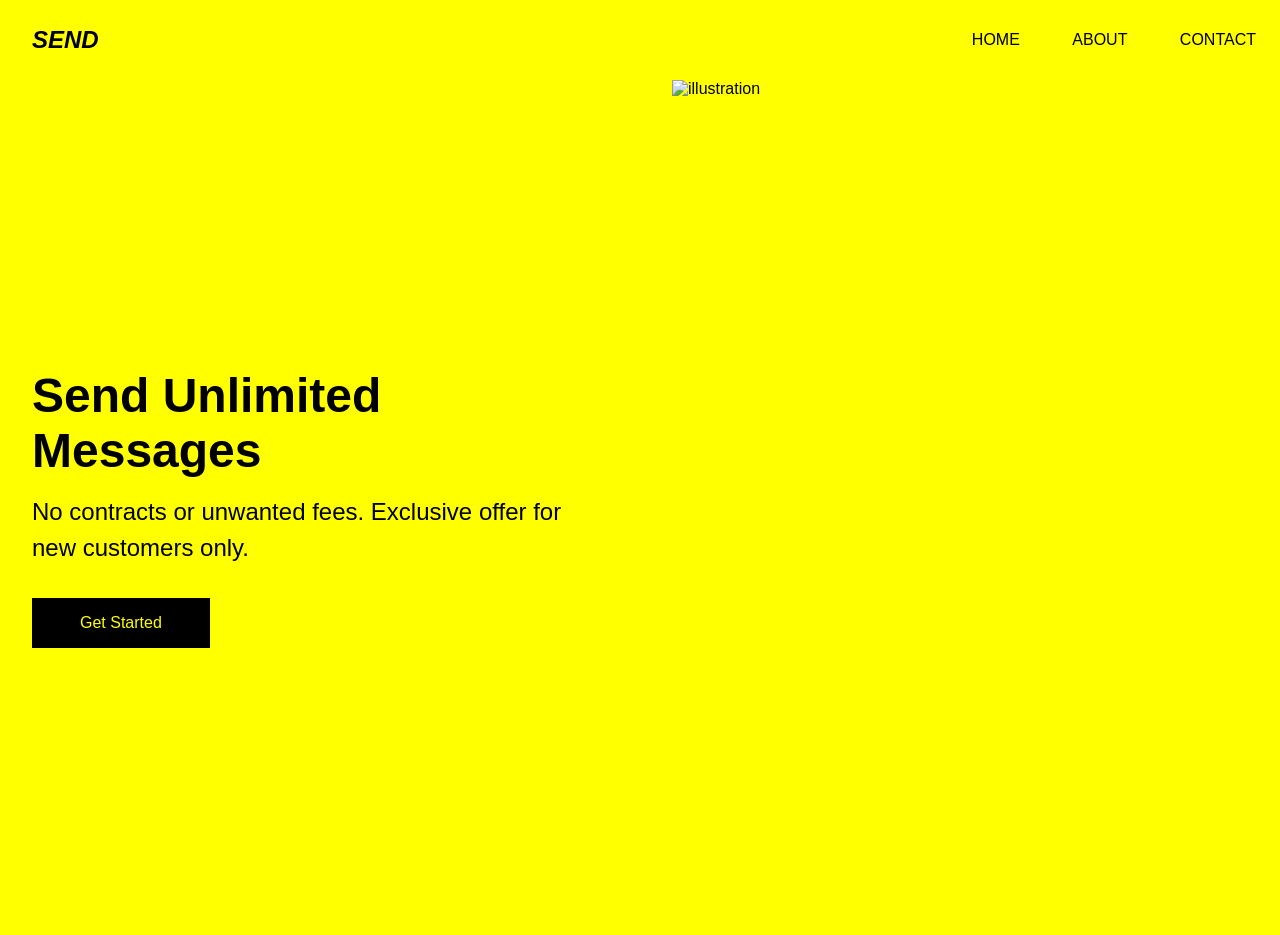
==== index.html @ 65789d6a "Add files via upload" ====
<!DOCTYPE html>
<html>
    <head>
        <meta charset="UTF-8">
        <meta name="viewport" content="width=device-width, initial-scale=1.0">
        <title>DOCUMENT</title>
        <link rel="stylesheet" href="style.css">
        </head>
        <body>
            <nav>
                <div class="logo">SEND</div>
                <div class="nav-items">
                    <a href="/">HOME</a>
                    <a href="/">ABOUT</a>
                    <a href="/">CONTACT</a>
                </div>
            </nav>
            <section class="hero">
                <div class="hero-container">
                    <div class="column-left">
                        <h1>Send Unlimited Messages</h1>
                        <p>No contracts or unwanted fees. Exclusive offer for new customers only.</p>
                        <button>Get Started</button>

                    </div>
                    <div class="column-right">
                        <img src="/3.jpg" alt="illustration" class="hero-image">
                    </div>
                </div>
            </section>
---- style.css ----
* {
    box-sizing: border-box;
    margin: 0;
    padding: 0;
    font-family: 'Trebuchet MS', 'Lucida Sans Unicode', 'Lucida Grande', 'Lucida Sans', Arial, sans-serif;
}

nav {
    height: 80px;
    background: yellow;
    display: flex;
    justify-content: space-between;
    align-items: center;
    padding: 0rem calc(100vw - 1300px) / 2;
}

.logo {
    color: black;
    font-size: 1.5rem;
    font-weight: bold;
    font-style: italic;
    padding: 0 2rem;
}

nav a {
    text-decoration: none;
    color: black;
    padding: 0 1.5rem;
}

nav a:hover {
    color: white;
}

.hero {
    background: yellow;
}

.hero-container {
    display: grid;
    grid-template-columns: 1fr 1fr;
    height: 95vh;
    padding: 3rem calc(100vw - 1300px) / 2;
}

.column-left {
    display: flex;
    flex-direction: column;
    justify-content: center;
    align-items: flex-start;
    color: black;
    padding: 0rem 2rem;
}

.column-left h1 {
    margin-bottom: 1rem;
    font-size: 3rem;
}

.column-left p {
    margin-bottom: 2rem;
    font-size: 1.5rem;
    line-height: 1.5;
}

button {
    padding: 1rem 3rem;
    font-size: 1rem;
    border: none;
    color: yellow;
    background: black;
    cursor: pointer;
}

button:hover {
    background: white;
    color: black;
}

.column-right {
    display: flex;
    justify-content: center;
    align-items: center;
    padding: 0rem 2rem;
}

.hero-image {
    width: 100%;
    height: 100%;
}

@media screen and (max-width: 768px) {
.hero-container {
    grid-template-columns: 1fr;
}    
}
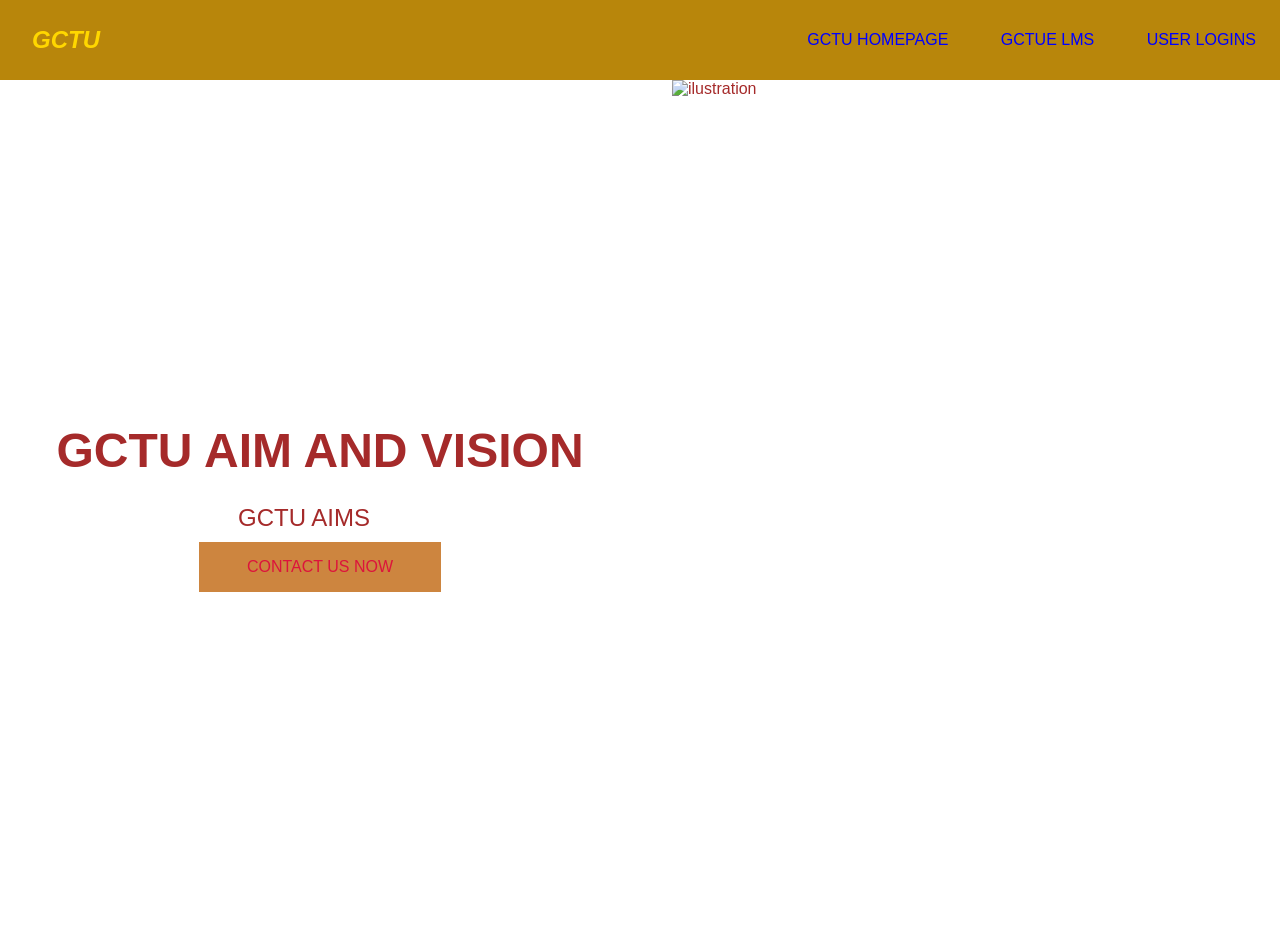
==== commit b0b824fa: "Add files via upload" ====
--- a/index.html
+++ b/index.html
@@ -1,30 +1,36 @@
 <!DOCTYPE html>
-<html>
-    <head>
-        <meta charset="UTF-8">
-        <meta name="viewport" content="width=device-width, initial-scale=1.0">
-        <title>DOCUMENT</title>
-        <link rel="stylesheet" href="style.css">
-        </head>
-        <body>
-            <nav>
-                <div class="logo">SEND</div>
-                <div class="nav-items">
-                    <a href="/">HOME</a>
-                    <a href="/">ABOUT</a>
-                    <a href="/">CONTACT</a>
-                </div>
-            </nav>
-            <section class="hero">
-                <div class="hero-container">
-                    <div class="column-left">
-                        <h1>Send Unlimited Messages</h1>
-                        <p>No contracts or unwanted fees. Exclusive offer for new customers only.</p>
-                        <button>Get Started</button>
+<html lang="en">
+<head>
+    <meta charset="UTF-8">
+    <meta name="viewport" content="width=device-width, initial-scale=1.0">
+    <title>Document</title>
+    <link rel="stylesheet" href="style.css">
+</head>
+<body>
+    <script src="script.js">
+    </script>
+   <nav>
+    <div class="logo">GCTU</div>
+    <div class="nav-items">
+        <a href="/">GCTU HOMEPAGE</a>
+        <a href="/">GCTUE LMS</a>
+        <a href="/">USER LOGINS</a>
 
-                    </div>
-                    <div class="column-right">
-                        <img src="/3.jpg" alt="illustration" class="hero-image">
-                    </div>
-                </div>
-            </section>+    </div>
+   </nav>
+   <section class="hero">
+    <div class="hero-container">
+        <div class="colum-left">
+            <h1>GCTU AIM AND VISION</h1>
+            <p>GCTU AIMS</p>
+            <button>CONTACT US NOW</button>
+
+        </div>
+        <div class="colum-left">
+            <img src="/3.jpg" alt="ilustration" class="hero-image">
+
+        </div>
+    </div>
+   </section> 
+</body>
+</html>
--- a/style.css
+++ b/style.css
@@ -1,21 +1,21 @@
-* {
-    box-sizing: border-box;
-    margin: 0;
-    padding: 0;
-    font-family: 'Trebuchet MS', 'Lucida Sans Unicode', 'Lucida Grande', 'Lucida Sans', Arial, sans-serif;
+*{
+     box-sizing: border-box;
+     margin: 0;
+     padding: 0;
+     font-family: Arial, Helvetica, sans-serif;
 }
 
 nav {
     height: 80px;
-    background: yellow;
+    background-color: darkgoldenrod;
     display: flex;
     justify-content: space-between;
     align-items: center;
-    padding: 0rem calc(100vw - 1300px) / 2;
+    padding: 0rem calc(100vw - 1400px) / 2;
 }
 
 .logo {
-    color: black;
+    color: gold;
     font-size: 1.5rem;
     font-weight: bold;
     font-style: italic;
@@ -24,16 +24,16 @@
 
 nav a {
     text-decoration: none;
-    color: black;
+    color: blue;
     padding: 0 1.5rem;
 }
 
 nav a:hover {
-    color: white;
+    color: black;
 }
 
 .hero {
-    background: yellow;
+    color: blue;
 }
 
 .hero-container {
@@ -43,41 +43,41 @@
     padding: 3rem calc(100vw - 1300px) / 2;
 }
 
-.column-left {
+.colum-left {
     display: flex;
     flex-direction: column;
     justify-content: center;
     align-items: flex-start;
-    color: black;
+    color: brown;
     padding: 0rem 2rem;
 }
 
-.column-left h1 {
+.colum-left h1{
     margin-bottom: 1rem;
     font-size: 3rem;
 }
 
-.column-left p {
-    margin-bottom: 2rem;
+.colum-left p {
+    margin-right: 2rem;
     font-size: 1.5rem;
-    line-height: 1.5;
+    line-height: 2;
 }
 
 button {
     padding: 1rem 3rem;
     font-size: 1rem;
     border: none;
-    color: yellow;
-    background: black;
+    color: crimson;
+    background-color: peru;
     cursor: pointer;
 }
 
 button:hover {
-    background: white;
-    color: black;
+    background-color: chocolate;
+    color: hotpink;
 }
 
-.column-right {
+.colum-left {
     display: flex;
     justify-content: center;
     align-items: center;
@@ -87,12 +87,4 @@
 .hero-image {
     width: 100%;
     height: 100%;
-}
-
-@media screen and (max-width: 768px) {
-.hero-container {
-    grid-template-columns: 1fr;
-}    
-}
-
-
+}
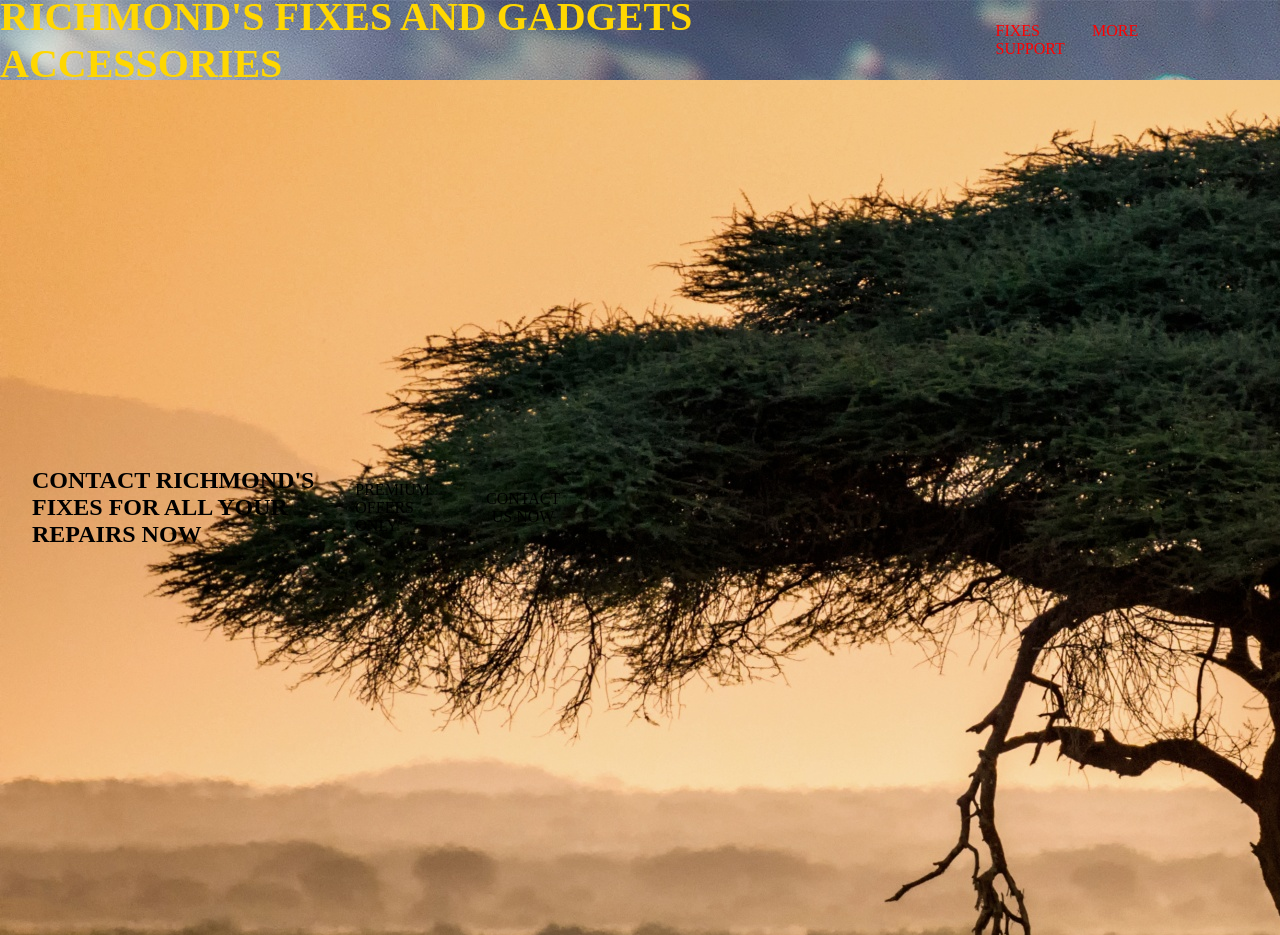
==== commit 9cb5053a: "Add files via upload" ====
--- a/index.html
+++ b/index.html
@@ -1,36 +1,28 @@
 <!DOCTYPE html>
-<html lang="en">
-<head>
-    <meta charset="UTF-8">
-    <meta name="viewport" content="width=device-width, initial-scale=1.0">
-    <title>Document</title>
-    <link rel="stylesheet" href="style.css">
-</head>
-<body>
-    <script src="script.js">
-    </script>
-   <nav>
-    <div class="logo">GCTU</div>
-    <div class="nav-items">
-        <a href="/">GCTU HOMEPAGE</a>
-        <a href="/">GCTUE LMS</a>
-        <a href="/">USER LOGINS</a>
-
-    </div>
-   </nav>
-   <section class="hero">
-    <div class="hero-container">
-        <div class="colum-left">
-            <h1>GCTU AIM AND VISION</h1>
-            <p>GCTU AIMS</p>
-            <button>CONTACT US NOW</button>
-
-        </div>
-        <div class="colum-left">
-            <img src="/3.jpg" alt="ilustration" class="hero-image">
-
-        </div>
-    </div>
-   </section> 
-</body>
-</html>+<html>
+    <head>
+        <meta charset="UTF-8">
+        <meta name="viewport" content="width=device-width, initial-scale=3.0">
+        <title>RICHMOND FIXES</title>
+        <link rel="stylesheet" href="style.css">
+        </head>
+        <body>
+            <nav>
+                <div class="logo">RICHMOND'S FIXES AND GADGETS ACCESSORIES</div>
+                <div class="nav-items">
+                    <a href="/">FIXES</a>
+                    <a href="/">MORE</a>
+                    <a href="/">SUPPORT</a>
+                </div>
+            </nav>
+            <section class="hero">
+                <div class="hero-container">
+                    <div class="column-right">
+                        <h1>CONTACT RICHMOND'S FIXES FOR ALL YOUR REPAIRS NOW </h1>
+                        <p>PREMIUM OFFERS ONLY</p>
+                        <button>CONTACT US NOW</button>
+                    </div>
+                    <div class="column-center">
+                    </div>
+                </div>
+            </section>
--- a/style.css
+++ b/style.css
@@ -1,83 +1,83 @@
-*{
-     box-sizing: border-box;
-     margin: 0;
-     padding: 0;
-     font-family: Arial, Helvetica, sans-serif;
+* {
+    box-sizing: border-box;
+    margin: 0;
+    padding: 0;
+    font-family: century;
 }
 
 nav {
-    height: 80px;
-    background-color: darkgoldenrod;
+   height: 80px;
+    background: url(spider_man_game_playstation_4_2018_4k-3840x2160.jpg);
     display: flex;
     justify-content: space-between;
     align-items: center;
-    padding: 0rem calc(100vw - 1400px) / 2;
+    padding: 0rem calc(100vw - 1300px) / 2;
 }
 
 .logo {
     color: gold;
-    font-size: 1.5rem;
+    font-size: 2.5rem;
     font-weight: bold;
-    font-style: italic;
-    padding: 0 2rem;
+    font-style: bold;
+    padding: -700 -7rem;
 }
 
 nav a {
     text-decoration: none;
-    color: blue;
+    color: red;
     padding: 0 1.5rem;
 }
 
 nav a:hover {
-    color: black;
+    color: white;
 }
 
 .hero {
-    color: blue;
+    background: url(umbrella_thorn_acacia_tree-wallpaper-2560x1080.jpg);
 }
 
 .hero-container {
     display: grid;
     grid-template-columns: 1fr 1fr;
     height: 95vh;
-    padding: 3rem calc(100vw - 1300px) / 2;
+    padding: 3rem calc(20vw - 111px) / 2;
 }
 
-.colum-left {
+.column-left {
     display: flex;
-    flex-direction: column;
-    justify-content: center;
+    flex-direction: center;
+    justify-content: right;
     align-items: flex-start;
-    color: brown;
+    color: url(3d_cubes_4k-3840x2160.jpg);
     padding: 0rem 2rem;
 }
 
-.colum-left h1{
+.column-left h1 {
     margin-bottom: 1rem;
     font-size: 3rem;
 }
 
-.colum-left p {
-    margin-right: 2rem;
+.column-left p {
+    margin-bottom: 2rem;
     font-size: 1.5rem;
-    line-height: 2;
+    line-height: 1.5;
 }
 
 button {
     padding: 1rem 3rem;
     font-size: 1rem;
     border: none;
-    color: crimson;
-    background-color: peru;
+    color: url(6c6pqBr.png);
+    background: url(3d_cubes_4k-3840x2160.jpg);
     cursor: pointer;
 }
 
 button:hover {
-    background-color: chocolate;
-    color: hotpink;
+    background: rgb(110, 8, 8);
+    color: rgb(38, 12, 207);
 }
 
-.colum-left {
+.column-right {
     display: flex;
     justify-content: center;
     align-items: center;
@@ -87,4 +87,12 @@
 .hero-image {
     width: 100%;
     height: 100%;
-}+}
+
+@media screen and (max-width: 768px) {
+.hero-container {
+    grid-template-columns: 1fr;
+}    
+}
+
+
